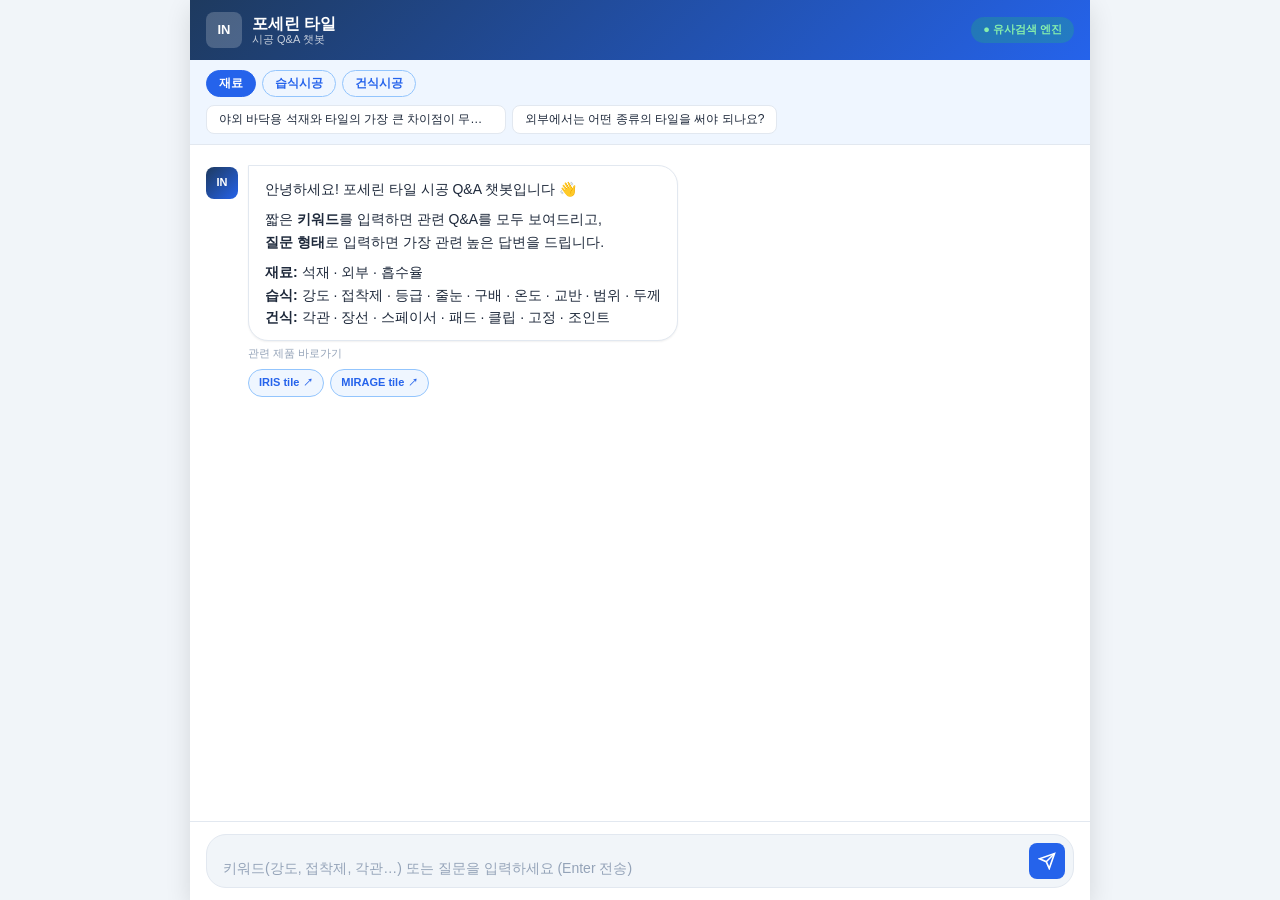
==== demo.html @ 4fe1134c "Init: 포세린 타일 Q&A 챗봇 (25개 FAQ, 유사검색 엔진)" ====
<!DOCTYPE html>
<html lang="ko">
<head>
<meta charset="UTF-8">
<meta name="viewport" content="width=device-width, initial-scale=1.0">
<title>포세린 타일 Q&A 챗봇</title>
<style>
:root {
  --primary: #2563eb; --primary-dark: #1d4ed8; --primary-light: #eff6ff;
  --primary-muted: #93c5fd; --bg: #f1f5f9; --bg-card: #fff;
  --border: #e2e8f0; --text: #1e293b; --text-muted: #94a3b8;
  --shadow-sm: 0 1px 2px rgba(0,0,0,.06); --shadow-lg: 0 8px 24px rgba(0,0,0,.12);
  --radius-sm: 8px; --radius-lg: 20px;
}
*, *::before, *::after { box-sizing: border-box; margin: 0; padding: 0; }
html, body { height: 100%; overflow: hidden; }
body { font-family: -apple-system, BlinkMacSystemFont, "Segoe UI", "Noto Sans KR", sans-serif; font-size: 14px; color: var(--text); background: var(--bg); line-height: 1.6; }
.app-wrapper { display: flex; flex-direction: column; height: 100vh; max-width: 900px; margin: 0 auto; background: var(--bg-card); box-shadow: var(--shadow-lg); }

/* Header */
.app-header { height: 60px; display: flex; align-items: center; justify-content: space-between; padding: 0 16px; background: linear-gradient(135deg, #1e3a5f 0%, #2563eb 100%); color: #fff; flex-shrink: 0; }
.header-brand { display: flex; align-items: center; gap: 10px; }
.brand-icon { width: 36px; height: 36px; border-radius: var(--radius-sm); background: rgba(255,255,255,.2); display: flex; align-items: center; justify-content: center; font-weight: 800; font-size: 13px; }
.brand-name { font-weight: 700; font-size: 16px; }
.brand-subtitle { font-size: 11px; opacity: .75; display: block; }
.mode-badge { padding: 4px 12px; border-radius: 99px; background: rgba(34,197,94,.25); color: #86efac; font-size: 11px; font-weight: 700; }

/* Quick Panel */
.quick-panel { background: var(--primary-light); border-bottom: 1px solid var(--border); padding: 10px 16px; flex-shrink: 0; }
.quick-categories { display: flex; gap: 6px; flex-wrap: wrap; margin-bottom: 8px; }
.category-btn { padding: 4px 12px; border-radius: 99px; border: 1px solid var(--primary-muted); background: transparent; color: var(--primary); font-size: 12px; font-weight: 600; cursor: pointer; transition: all .15s; }
.category-btn.active { background: var(--primary); border-color: var(--primary); color: #fff; }
.quick-questions { display: flex; gap: 6px; flex-wrap: wrap; }
.quick-q-btn { padding: 5px 12px; border-radius: var(--radius-sm); border: 1px solid var(--border); background: var(--bg-card); color: var(--text); font-size: 12px; cursor: pointer; transition: all .15s; white-space: nowrap; overflow: hidden; text-overflow: ellipsis; max-width: 300px; }
.quick-q-btn:hover { border-color: var(--primary); color: var(--primary); background: var(--primary-light); }

/* Chat */
.chat-area { flex: 1; overflow-y: auto; padding: 20px 16px; display: flex; flex-direction: column; gap: 16px; scroll-behavior: smooth; }
.chat-area::-webkit-scrollbar { width: 4px; }
.chat-area::-webkit-scrollbar-thumb { background: var(--border); border-radius: 2px; }
.message { display: flex; gap: 10px; animation: fadeIn .2s ease; }
@keyframes fadeIn { from { opacity:0; transform:translateY(8px); } to { opacity:1; transform:translateY(0); } }
.message.assistant { align-items: flex-start; }
.message.assistant .avatar { width: 32px; height: 32px; border-radius: var(--radius-sm); background: linear-gradient(135deg, #1e3a5f 0%, #2563eb 100%); color: #fff; display: flex; align-items: center; justify-content: center; font-size: 11px; font-weight: 800; flex-shrink: 0; margin-top: 2px; }
.message.assistant .bubble { background: var(--bg-card); border: 1px solid var(--border); border-radius: 0 var(--radius-lg) var(--radius-lg) var(--radius-lg); padding: 12px 16px; box-shadow: var(--shadow-sm); max-width: calc(100% - 42px); }
.message.user { flex-direction: row-reverse; align-items: flex-end; }
.message.user .bubble { background: linear-gradient(135deg, #2563eb 0%, #1d4ed8 100%); border-radius: var(--radius-lg) var(--radius-lg) 0 var(--radius-lg); padding: 12px 16px; color: #fff; max-width: 75%; word-break: break-word; }
.bubble p { margin: 0 0 8px; }
.bubble p:last-child { margin-bottom: 0; }
.bubble strong { font-weight: 600; }
.bubble ul, .bubble ol { padding-left: 20px; margin: 6px 0; }
.bubble li { margin: 3px 0; }
.bubble table { width: 100%; border-collapse: collapse; font-size: 12px; margin: 8px 0; }
.bubble th { background: var(--primary-light); color: var(--primary); padding: 5px 8px; text-align: left; border: 1px solid var(--border); font-weight: 600; }
.bubble td { padding: 5px 8px; border: 1px solid var(--border); }
.bubble tr:nth-child(even) td { background: #f8fafc; }

/* 명확화 선택 버튼 */
.clarify-intro { font-size: 13px; margin-bottom: 10px; line-height: 1.6; }
.clarify-intro strong { color: var(--primary); }
.clarify-options { display: flex; flex-direction: column; gap: 6px; }
.clarify-btn {
  text-align: left; padding: 9px 14px;
  border-radius: var(--radius-sm); border: 1px solid var(--primary-muted);
  background: var(--primary-light); color: var(--primary);
  font-size: 13px; font-family: inherit; line-height: 1.4;
  cursor: pointer; transition: all .15s; display: flex; align-items: flex-start; gap: 8px;
}
.clarify-btn::before {
  content: "›"; font-size: 16px; font-weight: 700; flex-shrink: 0;
  line-height: 1.3; color: var(--primary-muted);
}
.clarify-btn:hover { background: var(--primary); color: #fff; border-color: var(--primary); }
.clarify-btn:hover::before { color: rgba(255,255,255,.7); }
.clarify-btn:disabled { opacity: .45; cursor: not-allowed; pointer-events: none; }
.clarify-cat-header {
  font-size: 11px; font-weight: 700; color: var(--text-muted); letter-spacing: .4px;
  margin: 10px 0 4px; padding: 4px 0; border-bottom: 1px solid var(--border);
  display: flex; align-items: center; gap: 6px;
}
.clarify-cat-header::before {
  content: ""; width: 3px; height: 12px;
  border-radius: 2px; background: var(--primary-muted); flex-shrink: 0;
}
.clarify-cat-header:first-child { margin-top: 4px; }

/* Product links */
.message-footer { display: flex; flex-direction: column; gap: 6px; margin-top: 4px; margin-left: 42px; }
.product-links-label { font-size: 11px; color: var(--text-muted); font-weight: 500; }
.product-links { display: flex; gap: 6px; flex-wrap: wrap; }
.product-link { display: inline-flex; align-items: center; gap: 4px; padding: 4px 10px; border-radius: 99px; background: var(--primary-light); border: 1px solid var(--primary-muted); color: var(--primary); font-size: 11px; font-weight: 600; text-decoration: none; transition: all .15s; }
.product-link:hover { background: var(--primary); color: #fff; }
.product-link::after { content: "↗"; font-size: 10px; }

/* Typing */
.typing-indicator { display: flex; align-items: center; gap: 10px; }
.typing-indicator .avatar { width: 32px; height: 32px; border-radius: var(--radius-sm); background: linear-gradient(135deg, #1e3a5f 0%, #2563eb 100%); color: #fff; display: flex; align-items: center; justify-content: center; font-size: 11px; font-weight: 800; flex-shrink: 0; }
.typing-dots { background: var(--bg-card); border: 1px solid var(--border); border-radius: 0 var(--radius-lg) var(--radius-lg) var(--radius-lg); padding: 12px 16px; display: flex; gap: 5px; align-items: center; }
.typing-dots span { width: 7px; height: 7px; border-radius: 50%; background: var(--primary-muted); display: inline-block; animation: bounce 1.2s infinite; }
.typing-dots span:nth-child(2) { animation-delay: .2s; }
.typing-dots span:nth-child(3) { animation-delay: .4s; }
@keyframes bounce { 0%,60%,100% { transform:translateY(0); opacity:.4; } 30% { transform:translateY(-6px); opacity:1; } }

/* Input */
.input-area { padding: 12px 16px; background: var(--bg-card); border-top: 1px solid var(--border); flex-shrink: 0; }
.input-wrap { display: flex; align-items: flex-end; gap: 8px; background: var(--bg); border: 1.5px solid var(--border); border-radius: var(--radius-lg); padding: 8px 8px 8px 16px; transition: border-color .15s, box-shadow .15s; }
.input-wrap:focus-within { border-color: var(--primary); box-shadow: 0 0 0 3px rgba(37,99,235,.1); }
#user-input { flex: 1; border: none; background: transparent; resize: none; font-size: 14px; font-family: inherit; color: var(--text); line-height: 1.5; max-height: 120px; outline: none; }
#user-input::placeholder { color: var(--text-muted); }
.send-btn { width: 36px; height: 36px; border-radius: var(--radius-sm); border: none; background: var(--primary); color: #fff; display: flex; align-items: center; justify-content: center; cursor: pointer; transition: background .15s, transform .1s; flex-shrink: 0; }
.send-btn:hover { background: var(--primary-dark); }
.send-btn:active { transform: scale(.95); }
.send-btn:disabled { background: var(--text-muted); cursor: not-allowed; }
@media (max-width: 600px) { .quick-q-btn { max-width: 220px; } .message-footer { margin-left: 0; } }
</style>
</head>
<body>
<div class="app-wrapper">
  <header class="app-header">
    <div class="header-brand">
      <div class="brand-icon">IN</div>
      <div style="display:flex;flex-direction:column;line-height:1.2;">
        <span class="brand-name">포세린 타일</span>
        <span class="brand-subtitle">시공 Q&A 챗봇</span>
      </div>
    </div>
    <span class="mode-badge">● 유사검색 엔진</span>
  </header>

  <div class="quick-panel">
    <div class="quick-categories" id="quick-categories"></div>
    <div class="quick-questions"  id="quick-questions"></div>
  </div>

  <main class="chat-area" id="chat-area">
    <div id="chat-messages">
      <div class="typing-indicator" id="typing-indicator" style="display:none">
        <div class="avatar">IN</div>
        <div class="typing-dots"><span></span><span></span><span></span></div>
      </div>
    </div>
  </main>

  <footer class="input-area">
    <div class="input-wrap">
      <textarea id="user-input" rows="1"
        placeholder="키워드(강도, 접착제, 각관…) 또는 질문을 입력하세요 (Enter 전송)"></textarea>
      <button class="send-btn" id="send-btn">
        <svg viewBox="0 0 24 24" fill="none" stroke="currentColor" stroke-width="2.2" width="18" height="18">
          <line x1="22" y1="2" x2="11" y2="13"/><polygon points="22 2 15 22 11 13 2 9 22 2"/>
        </svg>
      </button>
    </div>
  </footer>
</div>

<script>
/* =====================================================
   포세린 타일 Q&A 챗봇 — 25개 항목 전체
   키워드 입력: 관련 Q&A 다건 카드
   질문 입력:   최적 단일 답변
   ===================================================== */

const PRODUCT_LINKS = {
  "IRIS tile":   "https://inoblock.com/iris-tile",
  "MIRAGE tile": "https://inoblock.com/mirage-tile"
};

/* ── FAQ 전체 데이터 (25개) ──────────────────────────── */
const FAQ = [

  /* ═══ 재료 ═══ */
  {
    no:1, category:"재료",
    question:"야외 바닥용 석재와 타일의 가장 큰 차이점이 무엇인가요?",
    answer:"석재에 비해 타일은 두께가 얇아 경량구조가 가능하며, 흡수율이 1% 이하로 장기 내구성능이 탁월합니다.\n석재에 비해 휨강도 성능이 뛰어나 두께를 20mm로 경량화할 수 있습니다.",
    tags:["석재","타일","비교","차이","경량","흡수율","장점","포세린","휨강도","재료"],
    aliases:["석재랑 타일 차이","타일이 석재보다 나은 이유","포세린 타일 특징","타일 장점","타일 흡수율","경량구조 차이"]
  },
  {
    no:11, category:"재료",
    question:"외부에서는 어떤 종류의 타일을 써야 되나요?",
    answer:"외부 사용 시 필요한 타일 조건:\n- 흡수율 1% 이하 (동해 방지, 내구성 확보)\n- 높은 휨강도 및 내충격성\n- 낮은 열팽창계수 (온도 변화에 강함)\n- 미끄럼 방지 성능 (R값 기준 충족)\n포세린 타일은 이러한 외부 환경 조건을 충족하는 최적의 선택입니다.",
    tags:["외부","종류","선택","흡수율","내구성","온도","충격","미끄럼","재료","포세린","조건","열팽창","논슬립","동결융해"],
    aliases:["외부용 타일","야외 타일 종류","외부 사용 타일","어떤 타일 써야","외부 타일 조건","야외용 타일"]
  },

  /* ═══ 습식시공 ═══ */
  {
    no:2, category:"습식시공",
    question:"습식으로 바닥 설치할때 보호모르타르(누름콘크리트·보호스크리드) 층의 두께는 어느정도가 적당한가요?",
    answer:"접착 모르타르: 25~40mm\n비접착 모르타르: 50mm 이상",
    tags:["두께","모르타르","누름콘크리트","스크리드","하지","설치","바닥","습식"],
    aliases:["모르타르 두께","누름콘크리트 두께","하지 두께","바닥 두께","스크리드 두께","얼마나 두껍게","몇 mm 모르타르"]
  },
  {
    no:3, category:"습식시공",
    question:"습식으로 바닥 공사할때 타일의 줄눈 간격 기준을 알려줘.",
    answer:"일반적인 외장 타일의 줄눈 간격은 1.5~3mm 사이입니다.\n심미적으로는 2mm 줄눈을 선호합니다.",
    tags:["줄눈","간격","폭","너비","외장","틈새","습식"],
    aliases:["줄눈 간격","줄눈 크기","타일 사이 간격","줄눈 기준","몇 mm 줄눈","줄눈 폭","줄눈 너비"]
  },
  {
    no:4, category:"습식시공",
    question:"습식 보호모르타르의 압축강도는 어느정도가 적정한가요?",
    answer:"20~25MPa\n바탕고름용 레미탈 또는 무수축 그라우트를 추천합니다.",
    tags:["압축강도","강도","MPa","레미탈","그라우트","무수축","모르타르","습식"],
    aliases:["모르타르 강도","압축강도 기준","바탕 강도","레미탈 추천","무수축 그라우트","MPa 기준","얼마나 단단한 모르타르"]
  },
  {
    no:5, category:"습식시공",
    question:"배수구로의 구배는 어떻게 구성해야 하나요?",
    answer:"1미터에 10mm의 구배로 진행합니다. (기울기 1%)",
    tags:["구배","배수","경사","기울기","물빠짐","습식"],
    aliases:["배수 구배","물빠짐 경사","구배 기준","기울기 기준","배수로 설계","경사 기준","1% 구배","배수 경사"]
  },
  {
    no:6, category:"습식시공",
    question:"타일과 모르타르면을 습식으로 부착할때 사용하는 접착제는 어떤 것인가요?",
    answer:"모르타르 위에 타일 직접 부착은 절대 불가합니다. (흡수율이 낮아 부착력이 매우 떨어짐)\n전용 접착제를 사용해야 하며, 제품 등급 기준 C2TES1 이상을 권장합니다.",
    tags:["접착제","C2TES1","등급","강도","부착력","전용","종류","선택","주의","습식"],
    aliases:["어떤 접착제","접착제 종류","접착제 선택","접착제 추천","C2TES1","접착제 등급","전용 접착제","모르타르에 직접 붙이면"]
  },
  {
    no:7, category:"습식시공",
    question:"접착제 부착 순서에 대해 알려줘요.",
    answer:"1. 모르타르 상부의 적정한 수분을 도포한 후 프라이머 도포\n2. 프라이머 도포 후 건조된 후 접착제 도포\n3. 접착제 도포 후 타일 부착",
    tags:["순서","시공","프라이머","접착제","부착","방법","단계","설치","습식"],
    aliases:["타일 시공 순서","타일 붙이는 방법","시공 방법","설치 순서","부착 순서","어떻게 붙이나","프라이머 언제","타일 작업 순서"]
  },
  {
    no:8, category:"습식시공",
    question:"접착제 교반, 믹싱에 대해 설명해줘요.",
    answer:"물 배합 비율: 중량 대비 약 20~30% 범위로 산정\n부피비 기준: 분말과 물을 3:1~4:1(분말:물)로 배합\n외기온도에 따라 물 배합량을 기준 내에서 조정하여 반죽 질기를 맞춥니다.\n1차 반죽 후 5분 정도 대기(화학반응 활성화)한 뒤 2차 교반을 진행합니다.",
    tags:["교반","믹싱","반죽","배합","비율","혼합","분말","물","습식"],
    aliases:["접착제 섞는 방법","물 얼마나","배합 비율","반죽 방법","교반 방법","어떻게 섞어","물 비율","1차 반죽","2차 교반"]
  },
  {
    no:9, category:"습식시공",
    question:"작업 가능한 외기온도는 어떻게 되나요?",
    answer:"영상 5도 이하: 작업 불가\n영상 35도 이상: 현장 여건 확인 후 작업",
    tags:["온도","기온","날씨","겨울","여름","작업불가","영상","습식"],
    aliases:["몇 도에서 작업","온도 제한","날씨 조건","겨울 작업","여름 시공","기온 기준","작업 온도","영하에서 작업"]
  },
  {
    no:10, category:"습식시공",
    question:"접착제 확인 사항(오픈타임·조정시간·그라우팅·포트라이프)을 설명해줘요.",
    answer:"오픈타임: 도포 후 타일이 접착력을 유지하는 시간\n조정시간: 타일 부착 후 약간의 움직임이 가능한 시간\n그라우팅: 줄눈 작업 전에 대기하여야 하는 시간\n포트라이프: 믹싱버킷에 담긴 접착제의 최대 작업 시간",
    tags:["오픈타임","조정시간","포트라이프","그라우팅","주의","용어","시간","접착제","습식"],
    aliases:["접착제 주의사항","접착제 사용 주의","오픈타임","조정시간","포트라이프","접착제 용어","얼마나 기다려야","언제 줄눈 작업","접착제 확인"]
  },
  {
    no:12, category:"습식시공",
    question:"접착제의 등급 사항에 대해 알려줘요.",
    answer:"C2: 고성능 시멘트계 접착제 (일반 C1보다 높은 접착 성능)\nT: 미끄럼 저항성 — 수직면·경사면 타일 시공에 적합, 처짐 방지\nE: 연장된 오픈타임 — 여름철 외부 시공 등 시간이 더 필요한 경우 사용\nS1: 변형성 2~5mm — 외부 공간의 구조적 변화에 대응 가능\nS2: 고변형성 5mm 이상 — 고하중, 진동, 대형 프로젝트 조건에 사용 검토",
    tags:["등급","C2","T등급","S1","S2","E등급","성능","접착제","습식","고성능"],
    aliases:["접착제 등급","등급 기준","C2 접착제","S1 S2 차이","접착제 분류","어떤 등급","등급 설명","접착제 종류 등급"]
  },
  {
    no:13, category:"습식시공",
    question:"타일을 부착할때 방식은 어떻게 하나요?",
    answer:"1단계: 접착제를 바르기 전 스킨코트(얇게 펴 바름)로 모르타르면 처리\n2단계: 빗형 트로웰로 접착제를 빗방향으로 도포 (톱니형으로 긁어 바름)\n3단계: 타일 배면에 백버터링(타일 뒷면에 접착제 얇게 펴 바름) 후 비빔 압착\n4단계: 타일을 상하로 비비면서 조금씩 눌러 부착·압착하여 완전 접착",
    tags:["방식","부착방식","스킨코트","백버터링","트로웰","압착","비빔","습식","단계"],
    aliases:["타일 부착 방법","어떻게 붙여","백버터링","스킨코트","접착 방식","부착 방식","타일 붙이는 방식","압착 방법"]
  },
  {
    no:14, category:"습식시공",
    question:"타일 접착제(본드)의 접착 두께는 어떻게 되나요?",
    answer:"타일 규격 100~300mm: 빗 바름 6~8mm → 압착 후 두께 약 3mm\n타일 규격 400~600mm: 빗 바름 10~12mm → 압착 후 두께 약 5~6mm\n일반적으로 타일 접착면 도포 두께는 3~6mm를 유지합니다.",
    tags:["접착두께","두께","도포두께","본드두께","바름두께","압착두께","접착제","습식","mm"],
    aliases:["접착제 두께","본드 두께","도포 두께","얼마나 두껍게 바름","접착 두께 기준","몇 mm 바르나","접착제 도포 두께"]
  },
  {
    no:15, category:"습식시공",
    question:"접착제의 접착 범위는 어떻게 하나요?",
    answer:"실내 및 건조한 공간: 최소 80% 이상 접착\n외부 및 습한 공간: 최소 95% 이상 접착",
    tags:["접착범위","범위","커버리지","80%","95%","접착제","실내","외부","습식"],
    aliases:["접착 범위","접착 면적","몇 % 접착","커버리지 기준","접착면 비율","얼마나 붙여야","접착 커버리지"]
  },

  /* ═══ 건식시공 ═══ */
  {
    no:16, category:"건식시공",
    question:"일반적인 아연 각관 규격은 어떻게 하나요?",
    answer:"추천 아연 각관 규격:\n- 주거용 테라스/보행/낮은 데크: 50×50×2.3T 이상\n- 이노 아연 각관 표준 권장: 50×50×3.2T\n- 상업공간/관리/사람 통행 일반: 50×50×3.5T 또는 75×45×3.2T\n- 장스팬/높은 데크/들뜸 우려: 75×75×3.5T 이상 검토\n※ 저관리 환경의 일반 각관 사용 금지 — 구조검토 필요",
    tags:["각관","아연","규격","건식","데크","장선","50x50","75x75","두께","건식시공"],
    aliases:["아연 각관 규격","각관 사이즈","각관 크기","각관 두께","아연각관","각관 규격 기준","어떤 각관","각관 선택"]
  },
  {
    no:17, category:"건식시공",
    question:"장선 간격은 어떻게 하나요?",
    answer:"대형·장방형 타일일수록 장선 간격을 좁게 설치해야 합니다.\n간격이 넓으면 타일 모서리에 응력이 집중되어 파손 위험이 있습니다.\n줄눈 위치와 장선 간격을 맞추어 타일 모서리가 장선 위에 위치하도록 배치하는 것이 이상적입니다.",
    tags:["장선","간격","장선간격","건식","각관","응력","파손","배치","건식시공"],
    aliases:["장선 간격","장선 거리","장선 설치","간격 기준","장선 배치","장선 얼마나","장선 간격 기준","장선 폭"]
  },
  {
    no:18, category:"건식시공",
    question:"아연 각관의 고정 방식은 어떻게 하나요?",
    answer:"일반적으로 용접 방식이 기본이며, 환경에 따라 앙카, 브라켓, 볼트 등 다양한 방식을 적용합니다.\n중첩되는 이음부(겹침 이음)의 방향에 주의하여 고정해야 합니다.",
    tags:["고정","방식","용접","앙카","브라켓","볼트","건식","각관","이음","건식시공"],
    aliases:["각관 고정","고정 방식","용접 고정","앙카 고정","브라켓 고정","어떻게 고정","고정 방법","각관 설치 방법"]
  },
  {
    no:19, category:"건식시공",
    question:"아연 각관 시공에서 스페이서의 기준은 어떻게 되나요?",
    answer:"심 스페이서: 줄눈 폭 유지 및 타일 위치 기준 형성 (3~5mm 계획 줄눈 폭 내에서 타일 위치 조정 허용)\n코너 스페이서: 타일 귀퉁이의 높이와 간격 유지, 코너 지지점을 정확히 형성하여 흔들림 방지",
    tags:["스페이서","줄눈","심스페이서","코너스페이서","건식","각관","위치","간격","건식시공"],
    aliases:["스페이서 기준","스페이서 종류","스페이서 사용","줄눈 스페이서","코너 스페이서","스페이서 역할","스페이서 설치"]
  },
  {
    no:20, category:"건식시공",
    question:"아연 각관 시공에서 패드의 기준은 어떻게 되나요?",
    answer:"EPDM 고무패드: 타일과 금속 프레임 사이에 설치하는 완충재입니다.\n- 충격 흡수 및 완충\n- 미끄럼 방지\n- 소음 저감\n- 누수 방지 및 이탈 방지",
    tags:["패드","EPDM","고무패드","완충","소음","누수","건식","각관","이탈방지","건식시공"],
    aliases:["EPDM 패드","고무패드 기준","패드 역할","패드 기준","패드 설치","완충 패드","패드 사용","패드 종류"]
  },
  {
    no:21, category:"건식시공",
    question:"아연 각관 시공에서 단부 클립의 기준은 어떻게 되나요?",
    answer:"외곽 타일의 이탈·들뜸을 방지하는 고정 클립입니다.\n사용 위치: 외곽부, 끝단 타일, 계단식 단자부에 필수 적용",
    tags:["클립","단부클립","이탈방지","들뜸","외곽","끝단","계단","건식","각관","건식시공"],
    aliases:["단부 클립","클립 기준","이탈 방지 클립","들뜸 방지","외곽 클립","끝단 클립","클립 사용","클립 설치"]
  },
  {
    no:22, category:"건식시공",
    question:"아연 각관 시공에서 접착제의 기준은 어떻게 되나요?",
    answer:"MS폴리머 계열 접착제를 사용합니다.\n- 진동 흡수, 미세 움직임에 의한 소음 저감\n- 외부·금속·세라믹 면에 모두 적용 가능\n- 보조 고정 역할 (구조 지지용으로는 사용 불가)\n구조 접착제로는 사용하지 않으며, 클립·볼트와 병행 사용합니다.",
    tags:["MS폴리머","접착제","건식","각관","보조고정","진동","소음","세라믹","건식시공"],
    aliases:["건식 접착제","MS폴리머 접착제","각관 접착제","건식 시공 접착제","보조 접착제","접착제 기준 건식"]
  },
  {
    no:23, category:"건식시공",
    question:"아연 각관 시공에서 접착제의 적용 기준은 어떻게 되나요?",
    answer:"MS폴리머 본드 적용 기준:\n<table><tr><th>항목</th><th>적용 여부</th></tr><tr><td>단면(타일 뒷면)</td><td>기본 적용</td></tr><tr><td>다면(복수 접합부)</td><td>중요 — 양면 도포</td></tr><tr><td>줄눈 충전 이용</td><td>검토 적용</td></tr><tr><td>완충 처리</td><td>중요</td></tr><tr><td>배수 방향</td><td>검토 필요</td></tr><tr><td>이음·결합부</td><td>필수 적용</td></tr><tr><td>유리·투명부</td><td>소포 처리 후 적용</td></tr></table>",
    tags:["MS폴리머","접착제","적용기준","건식","각관","접착제기준","단면","다면","이음","건식시공"],
    aliases:["접착제 적용 기준","MS 본드 기준","언제 접착제","접착제 어디에","건식 접착 기준","적용 기준 건식"]
  },
  {
    no:24, category:"건식시공",
    question:"아연 각관 시공에서 고정 방식 선택 기준은 어떻게 되나요?",
    answer:"고정 방식 선택 기준:\n<table><tr><th>조건</th><th>고정 방법</th><th>관련 소견</th></tr><tr><td>평탄 면적</td><td>클립 고정 기본</td><td>균등 배치 중요</td></tr><tr><td>외부 노출</td><td>볼트/앙카 강화</td><td>부식 방지 재질 선택</td></tr><tr><td>경사 설치</td><td>브라켓 추가</td><td>슬라이딩 방지</td></tr><tr><td>일반 타일</td><td>클립 + 본드 병용</td><td>보조 고정 확보</td></tr><tr><td>코너·끝단</td><td>단부클립 필수</td><td>이탈 방지</td></tr></table>",
    tags:["고정방식선택","선택기준","클립","볼트","앙카","브라켓","고정","방식","건식","각관","건식시공"],
    aliases:["고정 방식 기준","어떤 고정","고정 선택","클립 언제","볼트 언제","브라켓 언제","고정 방식 선택 기준"]
  },
  {
    no:25, category:"건식시공",
    question:"아연 각관 시공에서 배수 및 신축 조인트 기준은 어떻게 되나요?",
    answer:"배수 및 신축 조인트 기준:\n<table><tr><th>위치</th><th>최소 기준</th><th>적합 소재</th></tr><tr><td>실내 평면부</td><td>줄눈재 기준</td><td>줄눈재 또는 실리콘</td></tr><tr><td>외부 평면부</td><td>3~5mm 줄눈</td><td>외부용 실리콘 권장</td></tr><tr><td>코너부</td><td>5mm 이상</td><td>외부용 실리콘 필수</td></tr><tr><td>구조 연결부</td><td>변형 흡수 처리</td><td>변형 흡수 실리콘</td></tr><tr><td>배수구 주변</td><td>방수 처리 우선</td><td>방수재 후 실리콘</td></tr></table>",
    tags:["조인트","배수","신축","실리콘","건식","각관","코너","배수조인트","신축줄눈","방수","줄눈재","이음","건식시공"],
    aliases:["배수 조인트","신축 조인트","조인트 기준","실리콘 기준","배수 처리","신축줄눈","조인트 소재","줄눈 조인트"]
  }
];

/* ── 키워드 → 태그 확장 맵 ─────────────────────────── */
const KEYWORD_MAP = {
  /* 강도 계열 */
  "강도":      ["강도","압축강도","MPa","부착력","등급","C2"],
  "압축강도":  ["압축강도","강도","MPa"],
  "MPa":       ["MPa","압축강도"],
  "부착력":    ["부착력","강도","접착제"],
  "성능":      ["강도","등급","C2","부착력"],

  /* 접착제 계열 */
  "접착제":    ["접착제"],
  "접착":      ["접착제","부착"],
  "부착":      ["부착","접착제","순서"],
  "C2":        ["C2","등급","C2TES1"],
  "C2TES1":   ["C2TES1","등급"],
  "등급":      ["등급","C2","강도","S1","S2"],
  "S1":        ["S1","S2","등급"],
  "S2":        ["S2","S1","등급"],
  "전용":      ["전용","접착제"],
  "프라이머":  ["프라이머","순서"],
  "MS폴리머":  ["MS폴리머","접착제","건식"],
  "MS":        ["MS폴리머","접착제","건식"],

  /* 도포/두께 계열 */
  "두께":      ["두께","모르타르","접착두께","바름두께"],
  "도포":      ["두께","접착두께","도포두께"],
  "바름":      ["두께","접착두께","도포두께"],
  "본드":      ["접착두께","접착제","MS폴리머"],

  /* 시공 방식 계열 */
  "시공":      ["시공"],
  "순서":      ["순서","시공","단계","방식"],
  "방법":      ["방법","순서","시공","부착방식"],
  "설치":      ["설치","두께","순서"],
  "단계":      ["단계","순서","방식"],
  "방식":      ["방식","부착방식","고정","스킨코트"],
  "스킨코트":  ["스킨코트","백버터링","방식"],
  "백버터링":  ["백버터링","스킨코트","방식"],
  "트로웰":    ["트로웰","백버터링","방식"],
  "압착":      ["압착","방식","두께"],
  "비빔":      ["비빔","압착","방식"],

  /* 모르타르 계열 */
  "모르타르":  ["모르타르","두께","강도","압축강도"],
  "스크리드":  ["스크리드","두께"],
  "누름콘크리트":["누름콘크리트","두께"],
  "레미탈":    ["레미탈","강도"],
  "그라우트":  ["그라우트","강도"],

  /* 줄눈 계열 */
  "줄눈":      ["줄눈","간격","폭","스페이서","그라우팅","조인트"],
  "간격":      ["간격","줄눈","장선간격"],
  "폭":        ["폭","줄눈","간격"],

  /* 구배/배수 계열 */
  "구배":      ["구배","배수"],
  "배수":      ["배수","구배","배수조인트"],
  "경사":      ["경사","구배"],
  "기울기":    ["기울기","구배","경사"],
  "물빠짐":    ["물빠짐","배수","구배"],

  /* 온도/날씨 계열 */
  "온도":      ["온도","기온"],
  "기온":      ["기온","온도"],
  "날씨":      ["날씨","온도"],
  "겨울":      ["겨울","온도"],
  "여름":      ["여름","온도"],

  /* 교반/믹싱 계열 */
  "교반":      ["교반","믹싱"],
  "믹싱":      ["믹싱","교반"],
  "반죽":      ["반죽","교반"],
  "배합":      ["배합","교반","비율"],
  "비율":      ["비율","배합"],
  "분말":      ["분말","배합"],

  /* 오픈타임/주의 계열 */
  "오픈타임":  ["오픈타임"],
  "조정시간":  ["조정시간"],
  "포트라이프":["포트라이프"],
  "그라우팅":  ["그라우팅","줄눈"],
  "주의":      ["주의","오픈타임","용어"],
  "확인":      ["주의","오픈타임","용어"],
  "용어":      ["용어","오픈타임"],

  /* 접착 범위 계열 */
  "범위":      ["범위","접착범위","커버리지"],
  "커버리지":  ["커버리지","접착범위"],
  "면적":      ["접착범위","커버리지"],

  /* 건식시공 계열 */
  "건식":      ["건식","각관","장선"],
  "각관":      ["각관","건식","규격","아연"],
  "아연":      ["아연","각관","건식"],
  "장선":      ["장선","간격","장선간격"],
  "스페이서":  ["스페이서","줄눈","코너스페이서"],
  "패드":      ["패드","EPDM"],
  "EPDM":      ["EPDM","패드"],
  "클립":      ["클립","단부클립","이탈방지"],
  "단부":      ["단부클립","클립"],
  "이탈":      ["이탈방지","클립","단부클립"],
  "들뜸":      ["이탈방지","클립","단부클립"],
  "고정":      ["고정","방식","용접","앙카","브라켓"],
  "용접":      ["용접","고정"],
  "앙카":      ["앙카","고정"],
  "브라켓":    ["브라켓","고정"],
  "볼트":      ["볼트","고정"],
  "조인트":    ["조인트","배수조인트","신축줄눈"],
  "신축":      ["신축줄눈","조인트"],
  "실리콘":    ["실리콘","조인트","배수조인트","방수"],
  "규격":      ["규격","각관","50x50","75x75"],
  "데크":      ["데크","각관","규격"],
  "소음":      ["소음","패드","EPDM","MS폴리머"],
  "완충":      ["완충","패드","EPDM"],

  /* 재료/외부 타일 계열 */
  "석재":      ["석재","비교","차이"],
  "외부":      ["외부","외부용","외장","논슬립","동결융해"],
  "외장":      ["외장","외부"],
  "흡수율":    ["흡수율","내구성","외부"],
  "경량":      ["경량"],
  "미끄럼":    ["미끄럼","외부","논슬립"],
  "충격":      ["충격","외부"],
  "비교":      ["비교","차이","석재"],
  "차이":      ["차이","비교","석재"],
  "포세린":    ["포세린","재료","외부","흡수율"],
  "타일":      ["재료","타일","외부"],
  "휨강도":    ["휨강도","강도","재료"],
  "내구성":    ["내구성","흡수율","외부","재료"],
  "논슬립":    ["논슬립","미끄럼","외부"],
  "동결융해":  ["동결융해","내구성","외부","온도"],
  "열팽창":    ["열팽창","온도","외부","내구성"],
  "무수축":    ["무수축","그라우트","강도"],

  /* 배수/방수/조인트 계열 (재료·건식 공통) */
  "방수":      ["방수","배수조인트","실리콘","외부","누수"],
  "이음":      ["이음","조인트","신축줄눈","배수조인트"],
  "줄눈재":    ["줄눈재","줄눈","조인트","실리콘"],
  "환기":      ["환기","배수","구배"],
};

/* ── 검색 엔진 ─────────────────────────────────────── */
function ngrams(text, n) {
  const s = text.replace(/\s+/g,"").toLowerCase();
  const g = [];
  for (let i = 0; i <= s.length - n; i++) g.push(s.slice(i, i+n));
  return g;
}
function jaccard(a, b) {
  const sa = new Set(a), sb = new Set(b);
  let inter = 0;
  sa.forEach(x => { if (sb.has(x)) inter++; });
  const u = sa.size + sb.size - inter;
  return u > 0 ? inter / u : 0;
}

function expandQuery(query) {
  const tokens = query.toLowerCase()
    .replace(/[?？.,!~]/g," ").split(/\s+/).filter(t => t.length >= 1);
  const expanded = new Set();
  tokens.forEach(tok => {
    expanded.add(tok);
    const mapped = KEYWORD_MAP[tok];
    if (mapped) mapped.forEach(t => expanded.add(t));
  });
  return { tokens, expanded };
}

function tagSearch(expanded) {
  return FAQ
    .map(item => ({ item, hits: item.tags.filter(t => expanded.has(t)).length }))
    .filter(s => s.hits > 0)
    .sort((a, b) => b.hits - a.hits);
}

function similaritySearch(query) {
  const q2 = ngrams(query, 2), q3 = ngrams(query, 3);
  let best = { score: 0, item: null };
  FAQ.forEach(item => {
    const kwHits = item.tags.filter(t => query.toLowerCase().includes(t)).length;
    let aliasScore = 0;
    item.aliases.forEach(alias => {
      const s = jaccard(q2, ngrams(alias, 2)) * 0.6 + jaccard(q3, ngrams(alias, 3)) * 0.4;
      if (s > aliasScore) aliasScore = s;
    });
    const origScore = jaccard(q2, ngrams(item.question, 2));
    const total = kwHits * 0.15 + aliasScore * 0.55 + origScore * 0.30;
    if (total > best.score) best = { score: total, item };
  });
  return best.score > 0.06 ? best.item : null;
}

function getResponse(query) {
  const { tokens, expanded } = expandQuery(query);
  const isKeyword = tokens.length <= 2;

  if (isKeyword && expanded.size > 0) {
    const results = tagSearch(expanded);
    if (results.length >= 2) {
      // 매칭된 모든 항목을 관련도 순으로 보여줘 사용자가 직접 선택
      return { mode:"multi", items: results.map(r => r.item), keyword: query.trim() };
    }
    if (results.length === 1) return { mode:"single", item: results[0].item };
  }
  const item = similaritySearch(query);
  if (item) return { mode:"single", item };
  return { mode:"none" };
}

/* ── 렌더링 ─────────────────────────────────────────── */
function escH(s){ return s.replace(/&/g,"&amp;").replace(/</g,"&lt;").replace(/>/g,"&gt;"); }

function formatAnswer(text) {
  // 테이블 HTML은 그대로 통과
  if (text.includes("<table>")) {
    let t = text.replace(/\*\*(.*?)\*\*/g,"<strong>$1</strong>");
    const parts = t.split(/(<table>[\s\S]*?<\/table>)/g);
    return parts.map(part => {
      if (part.startsWith("<table>")) return part;
      return formatPlain(part);
    }).join("");
  }
  return formatPlain(text);
}

function formatPlain(text) {
  let t = escH(text).replace(/\*\*(.*?)\*\*/g,"<strong>$1</strong>");
  return t.split(/\n\n+/).map(para => {
    const lines = para.split("\n");
    const isList = lines.some(l => /^[-•]\s|^\d+\.\s/.test(l));
    if (isList) {
      return "<ul>" + lines.filter(l=>l.trim())
        .map(l=>"<li>"+l.replace(/^[-•]\s|^\d+\.\s/,"")+"</li>").join("") + "</ul>";
    }
    return "<p>" + lines.join("<br>") + "</p>";
  }).join("");
}

const chatMessages    = document.getElementById("chat-messages");
const chatArea        = document.getElementById("chat-area");
const typingIndicator = document.getElementById("typing-indicator");
const userInput       = document.getElementById("user-input");
const sendBtn         = document.getElementById("send-btn");

function appendBotBubble(html, showLinks) {
  const wrap = document.createElement("div"); wrap.className = "message assistant";
  const av   = document.createElement("div"); av.className = "avatar"; av.textContent = "IN";
  const bub  = document.createElement("div"); bub.className = "bubble"; bub.innerHTML = html;
  wrap.appendChild(av); wrap.appendChild(bub);
  chatMessages.insertBefore(wrap, typingIndicator);

  if (showLinks) {
    const footer = document.createElement("div"); footer.className = "message-footer";
    const label  = document.createElement("span"); label.className = "product-links-label";
    label.textContent = "관련 제품 바로가기";
    const links  = document.createElement("div"); links.className = "product-links";
    Object.entries(PRODUCT_LINKS).forEach(([name, url]) => {
      const a = document.createElement("a");
      a.href=url; a.target="_blank"; a.rel="noopener noreferrer";
      a.className="product-link"; a.textContent=name;
      links.appendChild(a);
    });
    footer.appendChild(label); footer.appendChild(links);
    chatMessages.insertBefore(footer, typingIndicator);
  }
  scrollBottom();
  return bub; // 이벤트 바인딩용 반환
}

function renderSingle(item) {
  appendBotBubble(formatAnswer(item.answer), true);
}

/* 명확화 질문 — 여러 결과일 때 카테고리별 그룹 선택지 제시 */
function renderClarify(keyword, items) {
  const bub = appendBotBubble("", false);

  const intro = document.createElement("p");
  intro.className = "clarify-intro";
  intro.innerHTML = `<strong>'${escH(keyword)}'</strong> 관련 주제가 있어요.<br>어떤 내용이 궁금하신가요?`;
  bub.appendChild(intro);

  // 카테고리별 그룹핑 (등장 순서 유지)
  const groups = new Map();
  items.forEach(item => {
    if (!groups.has(item.category)) groups.set(item.category, []);
    groups.get(item.category).push(item);
  });

  const isMultiCat = groups.size > 1;

  function makeBtn(item) {
    const btn = document.createElement("button");
    btn.className = "clarify-btn";
    btn.textContent = item.question;
    btn.addEventListener("click", async () => {
      bub.querySelectorAll(".clarify-btn").forEach(b => b.disabled = true);
      btn.style.background = "var(--primary)";
      btn.style.color = "#fff";
      btn.style.borderColor = "var(--primary)";
      appendUser(item.question);
      isTyping = true; sendBtn.disabled = true;
      typingIndicator.style.display = "flex"; scrollBottom();
      await new Promise(r => setTimeout(r, 350 + Math.random() * 300));
      typingIndicator.style.display = "none";
      isTyping = false; sendBtn.disabled = false;
      renderSingle(item);
    });
    return btn;
  }

  groups.forEach((catItems, cat) => {
    // 카테고리가 2개 이상일 때만 헤더 표시
    if (isMultiCat) {
      const header = document.createElement("div");
      header.className = "clarify-cat-header";
      header.textContent = cat;
      bub.appendChild(header);
    }
    const opts = document.createElement("div");
    opts.className = "clarify-options";
    catItems.forEach(item => opts.appendChild(makeBtn(item)));
    bub.appendChild(opts);
  });

  scrollBottom();
}

function renderNone() {
  appendBotBubble(
    `<p>해당 내용은 FAQ에서 찾을 수 없었습니다.</p>` +
    `<p>다른 표현으로 질문하거나, 아래 키워드를 입력해 보세요.</p>` +
    `<p><strong>재료:</strong> 석재, 포세린, 흡수율, 외부, 논슬립, 동결융해, 내구성, 열팽창<br>` +
    `<strong>습식:</strong> 강도, 접착제, 등급, 줄눈, 구배, 온도, 교반, 범위, 두께, 방수<br>` +
    `<strong>건식:</strong> 각관, 장선, 스페이서, 패드, 클립, 고정, 조인트, 이음, 실리콘</p>`,
    false
  );
}

function appendUser(text) {
  const wrap = document.createElement("div"); wrap.className = "message user";
  const bub  = document.createElement("div"); bub.className = "bubble"; bub.textContent = text;
  wrap.appendChild(bub);
  chatMessages.insertBefore(wrap, typingIndicator);
  scrollBottom();
}

function scrollBottom() { requestAnimationFrame(() => { chatArea.scrollTop = chatArea.scrollHeight; }); }

/* ── 전송 ──────────────────────────────────────────── */
let isTyping = false;

async function handleSend() {
  const msg = userInput.value.trim();
  if (!msg || isTyping) return;
  userInput.value = ""; autoResize();
  appendUser(msg);

  isTyping = true; sendBtn.disabled = true;
  typingIndicator.style.display = "flex"; scrollBottom();
  await new Promise(r => setTimeout(r, 400 + Math.random() * 400));
  typingIndicator.style.display = "none";
  isTyping = false; sendBtn.disabled = false;

  const result = getResponse(msg);
  if      (result.mode === "multi")  renderClarify(result.keyword, result.items);
  else if (result.mode === "single") renderSingle(result.item);
  else                               renderNone();
}

function autoResize() {
  userInput.style.height = "auto";
  userInput.style.height = Math.min(userInput.scrollHeight, 120) + "px";
}

/* ── 빠른 질문 버튼 ─────────────────────────────────── */
function renderQuick() {
  const cats = [...new Set(FAQ.map(f => f.category))];
  const qc   = document.getElementById("quick-categories");
  const qq   = document.getElementById("quick-questions");
  qc.innerHTML = ""; qq.innerHTML = "";
  cats.forEach((cat, i) => {
    const btn = document.createElement("button");
    btn.className = "category-btn" + (i === 0 ? " active" : "");
    btn.textContent = cat;
    btn.addEventListener("click", () => {
      document.querySelectorAll(".category-btn").forEach(b => b.classList.remove("active"));
      btn.classList.add("active"); renderQBtns(cat);
    });
    qc.appendChild(btn);
  });
  renderQBtns(cats[0]);
}

function renderQBtns(cat) {
  const qq = document.getElementById("quick-questions");
  qq.innerHTML = "";
  FAQ.filter(f => f.category === cat).slice(0, 4).forEach(({ question }) => {
    const btn = document.createElement("button");
    btn.className = "quick-q-btn"; btn.textContent = question; btn.title = question;
    btn.addEventListener("click", () => { userInput.value = question; autoResize(); handleSend(); });
    qq.appendChild(btn);
  });
}

/* ── 이벤트 ─────────────────────────────────────────── */
sendBtn.addEventListener("click", handleSend);
userInput.addEventListener("keydown", e => { if (e.key==="Enter"&&!e.shiftKey) { e.preventDefault(); handleSend(); } });
userInput.addEventListener("input", autoResize);

/* ── 시작 ──────────────────────────────────────────── */
renderQuick();
appendBotBubble(
  `<p>안녕하세요! 포세린 타일 시공 Q&A 챗봇입니다 👋</p>` +
  `<p>짧은 <strong>키워드</strong>를 입력하면 관련 Q&A를 모두 보여드리고,<br>` +
  `<strong>질문 형태</strong>로 입력하면 가장 관련 높은 답변을 드립니다.</p>` +
  `<p><strong>재료:</strong> 석재 · 외부 · 흡수율<br>` +
  `<strong>습식:</strong> 강도 · 접착제 · 등급 · 줄눈 · 구배 · 온도 · 교반 · 범위 · 두께<br>` +
  `<strong>건식:</strong> 각관 · 장선 · 스페이서 · 패드 · 클립 · 고정 · 조인트</p>`,
  true
);
</script>
</body>
</html>
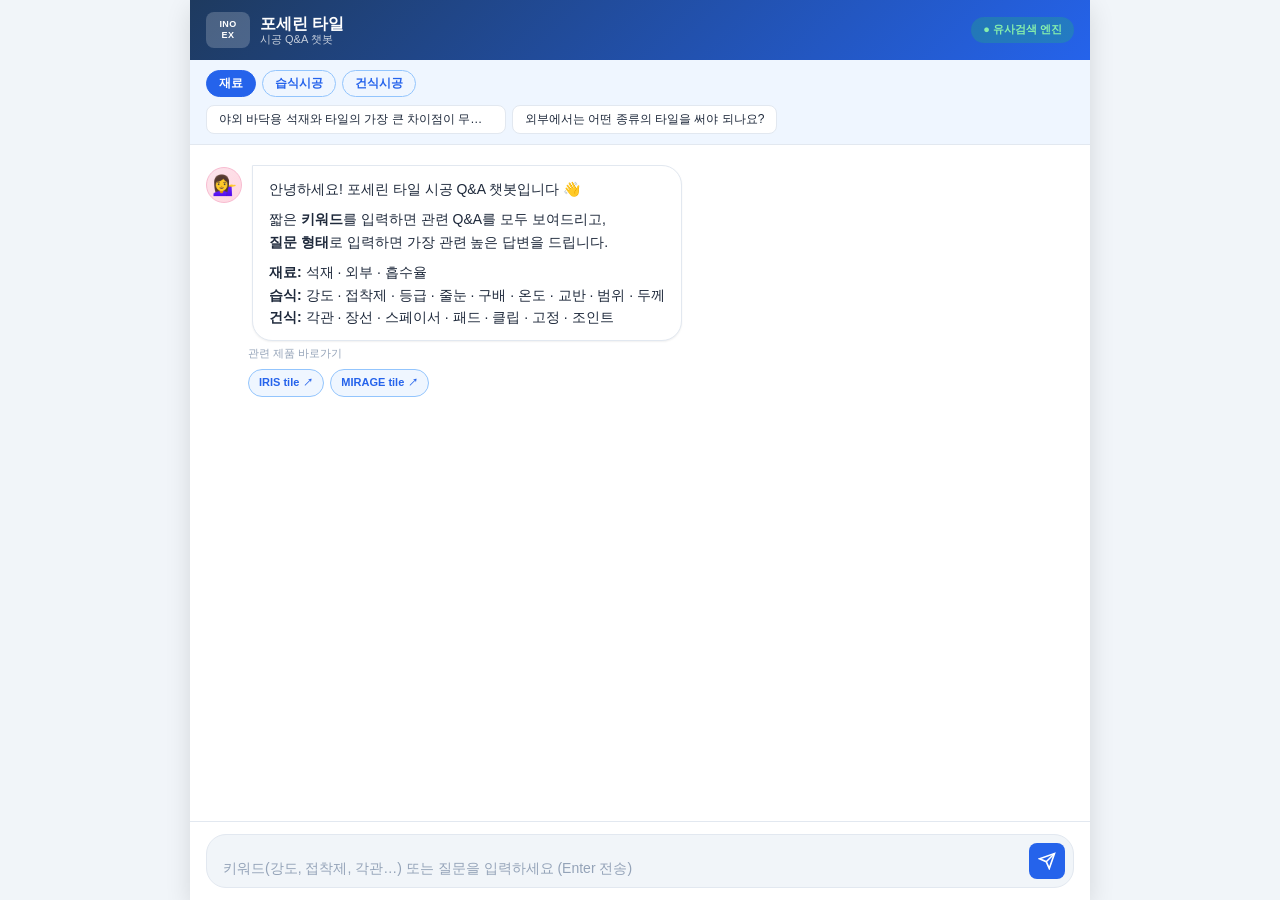
==== commit 158053d5: "Update: 아바타 이모지(💁‍♀️), 브랜드 아이콘 INO-EX 변경" ====
--- a/demo.html
+++ b/demo.html
@@ -20,7 +20,7 @@
 /* Header */
 .app-header { height: 60px; display: flex; align-items: center; justify-content: space-between; padding: 0 16px; background: linear-gradient(135deg, #1e3a5f 0%, #2563eb 100%); color: #fff; flex-shrink: 0; }
 .header-brand { display: flex; align-items: center; gap: 10px; }
-.brand-icon { width: 36px; height: 36px; border-radius: var(--radius-sm); background: rgba(255,255,255,.2); display: flex; align-items: center; justify-content: center; font-weight: 800; font-size: 13px; }
+.brand-icon { width: 44px; height: 36px; border-radius: var(--radius-sm); background: rgba(255,255,255,.2); display: flex; align-items: center; justify-content: center; font-weight: 800; font-size: 9px; letter-spacing: .4px; line-height: 1.25; text-align: center; }
 .brand-name { font-weight: 700; font-size: 16px; }
 .brand-subtitle { font-size: 11px; opacity: .75; display: block; }
 .mode-badge { padding: 4px 12px; border-radius: 99px; background: rgba(34,197,94,.25); color: #86efac; font-size: 11px; font-weight: 700; }
@@ -41,7 +41,7 @@
 .message { display: flex; gap: 10px; animation: fadeIn .2s ease; }
 @keyframes fadeIn { from { opacity:0; transform:translateY(8px); } to { opacity:1; transform:translateY(0); } }
 .message.assistant { align-items: flex-start; }
-.message.assistant .avatar { width: 32px; height: 32px; border-radius: var(--radius-sm); background: linear-gradient(135deg, #1e3a5f 0%, #2563eb 100%); color: #fff; display: flex; align-items: center; justify-content: center; font-size: 11px; font-weight: 800; flex-shrink: 0; margin-top: 2px; }
+.message.assistant .avatar { width: 36px; height: 36px; border-radius: 50%; background: linear-gradient(135deg, #fce4ec 0%, #ffd6e0 100%); border: 1.5px solid #f8bbd0; display: flex; align-items: center; justify-content: center; font-size: 20px; flex-shrink: 0; margin-top: 2px; line-height: 1; }
 .message.assistant .bubble { background: var(--bg-card); border: 1px solid var(--border); border-radius: 0 var(--radius-lg) var(--radius-lg) var(--radius-lg); padding: 12px 16px; box-shadow: var(--shadow-sm); max-width: calc(100% - 42px); }
 .message.user { flex-direction: row-reverse; align-items: flex-end; }
 .message.user .bubble { background: linear-gradient(135deg, #2563eb 0%, #1d4ed8 100%); border-radius: var(--radius-lg) var(--radius-lg) 0 var(--radius-lg); padding: 12px 16px; color: #fff; max-width: 75%; word-break: break-word; }
@@ -94,7 +94,7 @@
 
 /* Typing */
 .typing-indicator { display: flex; align-items: center; gap: 10px; }
-.typing-indicator .avatar { width: 32px; height: 32px; border-radius: var(--radius-sm); background: linear-gradient(135deg, #1e3a5f 0%, #2563eb 100%); color: #fff; display: flex; align-items: center; justify-content: center; font-size: 11px; font-weight: 800; flex-shrink: 0; }
+.typing-indicator .avatar { width: 36px; height: 36px; border-radius: 50%; background: linear-gradient(135deg, #fce4ec 0%, #ffd6e0 100%); border: 1.5px solid #f8bbd0; display: flex; align-items: center; justify-content: center; font-size: 20px; flex-shrink: 0; line-height: 1; }
 .typing-dots { background: var(--bg-card); border: 1px solid var(--border); border-radius: 0 var(--radius-lg) var(--radius-lg) var(--radius-lg); padding: 12px 16px; display: flex; gap: 5px; align-items: center; }
 .typing-dots span { width: 7px; height: 7px; border-radius: 50%; background: var(--primary-muted); display: inline-block; animation: bounce 1.2s infinite; }
 .typing-dots span:nth-child(2) { animation-delay: .2s; }
@@ -118,7 +118,7 @@
 <div class="app-wrapper">
   <header class="app-header">
     <div class="header-brand">
-      <div class="brand-icon">IN</div>
+      <div class="brand-icon">INO<br>EX</div>
       <div style="display:flex;flex-direction:column;line-height:1.2;">
         <span class="brand-name">포세린 타일</span>
         <span class="brand-subtitle">시공 Q&A 챗봇</span>
@@ -135,7 +135,7 @@
   <main class="chat-area" id="chat-area">
     <div id="chat-messages">
       <div class="typing-indicator" id="typing-indicator" style="display:none">
-        <div class="avatar">IN</div>
+        <div class="avatar">💁‍♀️</div>
         <div class="typing-dots"><span></span><span></span><span></span></div>
       </div>
     </div>
@@ -162,8 +162,8 @@
    ===================================================== */
 
 const PRODUCT_LINKS = {
-  "IRIS tile":   "https://inoblock.com/iris-tile",
-  "MIRAGE tile": "https://inoblock.com/mirage-tile"
+  "IRIS tile":   "https://www.ino-ex.com/PRODUCT",
+  "MIRAGE tile": "https://www.ino-ex.com/PRODUCT"
 };
 
 /* ── FAQ 전체 데이터 (25개) ──────────────────────────── */
@@ -597,7 +597,7 @@
 
 function appendBotBubble(html, showLinks) {
   const wrap = document.createElement("div"); wrap.className = "message assistant";
-  const av   = document.createElement("div"); av.className = "avatar"; av.textContent = "IN";
+  const av   = document.createElement("div"); av.className = "avatar"; av.textContent = "💁‍♀️";
   const bub  = document.createElement("div"); bub.className = "bubble"; bub.innerHTML = html;
   wrap.appendChild(av); wrap.appendChild(bub);
   chatMessages.insertBefore(wrap, typingIndicator);
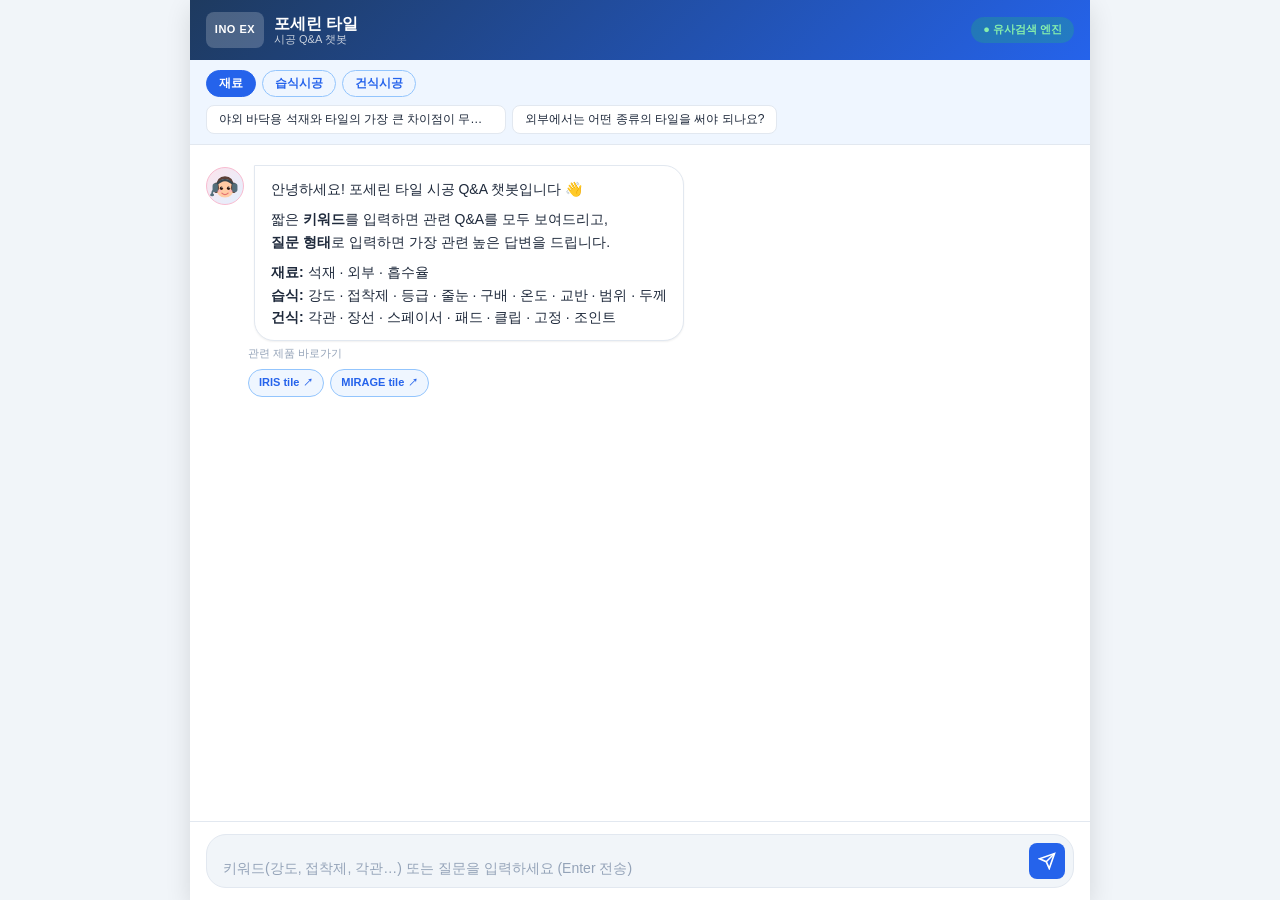
==== commit 70296078: "Update: 헤드셋 착용 여성 SVG 아바타, 브랜드 INO EX 한줄" ====
--- a/demo.html
+++ b/demo.html
@@ -20,7 +20,7 @@
 /* Header */
 .app-header { height: 60px; display: flex; align-items: center; justify-content: space-between; padding: 0 16px; background: linear-gradient(135deg, #1e3a5f 0%, #2563eb 100%); color: #fff; flex-shrink: 0; }
 .header-brand { display: flex; align-items: center; gap: 10px; }
-.brand-icon { width: 44px; height: 36px; border-radius: var(--radius-sm); background: rgba(255,255,255,.2); display: flex; align-items: center; justify-content: center; font-weight: 800; font-size: 9px; letter-spacing: .4px; line-height: 1.25; text-align: center; }
+.brand-icon { width: 58px; height: 36px; border-radius: var(--radius-sm); background: rgba(255,255,255,.2); display: flex; align-items: center; justify-content: center; font-weight: 800; font-size: 11px; letter-spacing: .5px; }
 .brand-name { font-weight: 700; font-size: 16px; }
 .brand-subtitle { font-size: 11px; opacity: .75; display: block; }
 .mode-badge { padding: 4px 12px; border-radius: 99px; background: rgba(34,197,94,.25); color: #86efac; font-size: 11px; font-weight: 700; }
@@ -41,7 +41,7 @@
 .message { display: flex; gap: 10px; animation: fadeIn .2s ease; }
 @keyframes fadeIn { from { opacity:0; transform:translateY(8px); } to { opacity:1; transform:translateY(0); } }
 .message.assistant { align-items: flex-start; }
-.message.assistant .avatar { width: 36px; height: 36px; border-radius: 50%; background: linear-gradient(135deg, #fce4ec 0%, #ffd6e0 100%); border: 1.5px solid #f8bbd0; display: flex; align-items: center; justify-content: center; font-size: 20px; flex-shrink: 0; margin-top: 2px; line-height: 1; }
+.message.assistant .avatar { width: 38px; height: 38px; border-radius: 50%; background: linear-gradient(135deg, #fce4ec 0%, #e3f0ff 100%); border: 1.5px solid #f8bbd0; display: flex; align-items: center; justify-content: center; flex-shrink: 0; margin-top: 2px; overflow: hidden; }
 .message.assistant .bubble { background: var(--bg-card); border: 1px solid var(--border); border-radius: 0 var(--radius-lg) var(--radius-lg) var(--radius-lg); padding: 12px 16px; box-shadow: var(--shadow-sm); max-width: calc(100% - 42px); }
 .message.user { flex-direction: row-reverse; align-items: flex-end; }
 .message.user .bubble { background: linear-gradient(135deg, #2563eb 0%, #1d4ed8 100%); border-radius: var(--radius-lg) var(--radius-lg) 0 var(--radius-lg); padding: 12px 16px; color: #fff; max-width: 75%; word-break: break-word; }
@@ -94,7 +94,7 @@
 
 /* Typing */
 .typing-indicator { display: flex; align-items: center; gap: 10px; }
-.typing-indicator .avatar { width: 36px; height: 36px; border-radius: 50%; background: linear-gradient(135deg, #fce4ec 0%, #ffd6e0 100%); border: 1.5px solid #f8bbd0; display: flex; align-items: center; justify-content: center; font-size: 20px; flex-shrink: 0; line-height: 1; }
+.typing-indicator .avatar { width: 38px; height: 38px; border-radius: 50%; background: linear-gradient(135deg, #fce4ec 0%, #e3f0ff 100%); border: 1.5px solid #f8bbd0; display: flex; align-items: center; justify-content: center; flex-shrink: 0; overflow: hidden; }
 .typing-dots { background: var(--bg-card); border: 1px solid var(--border); border-radius: 0 var(--radius-lg) var(--radius-lg) var(--radius-lg); padding: 12px 16px; display: flex; gap: 5px; align-items: center; }
 .typing-dots span { width: 7px; height: 7px; border-radius: 50%; background: var(--primary-muted); display: inline-block; animation: bounce 1.2s infinite; }
 .typing-dots span:nth-child(2) { animation-delay: .2s; }
@@ -118,7 +118,7 @@
 <div class="app-wrapper">
   <header class="app-header">
     <div class="header-brand">
-      <div class="brand-icon">INO<br>EX</div>
+      <div class="brand-icon">INO EX</div>
       <div style="display:flex;flex-direction:column;line-height:1.2;">
         <span class="brand-name">포세린 타일</span>
         <span class="brand-subtitle">시공 Q&A 챗봇</span>
@@ -135,7 +135,7 @@
   <main class="chat-area" id="chat-area">
     <div id="chat-messages">
       <div class="typing-indicator" id="typing-indicator" style="display:none">
-        <div class="avatar">💁‍♀️</div>
+        <div class="avatar" id="typing-avatar"></div>
         <div class="typing-dots"><span></span><span></span><span></span></div>
       </div>
     </div>
@@ -160,6 +160,37 @@
    키워드 입력: 관련 Q&A 다건 카드
    질문 입력:   최적 단일 답변
    ===================================================== */
+
+/* ── 헤드셋 착용 여성 아바타 SVG ─────────────────────── */
+const AVATAR_SVG = `<svg viewBox="0 0 36 36" xmlns="http://www.w3.org/2000/svg" width="32" height="32">
+  <!-- 얼굴 -->
+  <circle cx="18" cy="21" r="10" fill="#FFCBA4"/>
+  <!-- 머리카락 상단 -->
+  <path d="M8 19 Q8.5 7 18 7 Q27.5 7 28 19 Q25 10 18 10 Q11 10 8 19Z" fill="#5D4037"/>
+  <!-- 머리카락 옆 -->
+  <ellipse cx="8" cy="20" rx="3.2" ry="6" fill="#5D4037"/>
+  <ellipse cx="28" cy="20" rx="3.2" ry="6" fill="#5D4037"/>
+  <!-- 눈 -->
+  <ellipse cx="14" cy="20.5" rx="1.8" ry="1.9" fill="#2C1810"/>
+  <ellipse cx="22" cy="20.5" rx="1.8" ry="1.9" fill="#2C1810"/>
+  <circle cx="14.7" cy="19.8" r="0.6" fill="white"/>
+  <circle cx="22.7" cy="19.8" r="0.6" fill="white"/>
+  <!-- 볼터치 -->
+  <ellipse cx="11.5" cy="23.5" rx="2.5" ry="1.4" fill="#FFB3C1" opacity="0.7"/>
+  <ellipse cx="24.5" cy="23.5" rx="2.5" ry="1.4" fill="#FFB3C1" opacity="0.7"/>
+  <!-- 미소 -->
+  <path d="M14.5 26 Q18 29.5 21.5 26" stroke="#E57373" stroke-width="1.4" fill="none" stroke-linecap="round"/>
+  <!-- 헤드셋 밴드 -->
+  <path d="M8 17 Q18 6 28 17" stroke="#37474F" stroke-width="2.5" fill="none" stroke-linecap="round"/>
+  <!-- 왼쪽 이어컵 -->
+  <rect x="4" y="15" width="6" height="10" rx="3" fill="#546E7A"/>
+  <!-- 오른쪽 이어컵 -->
+  <rect x="26" y="15" width="6" height="10" rx="3" fill="#546E7A"/>
+  <!-- 마이크 암 -->
+  <path d="M5.5 22.5 Q3.5 24 3.5 26.5" stroke="#546E7A" stroke-width="2" fill="none" stroke-linecap="round"/>
+  <!-- 마이크 캡슐 -->
+  <ellipse cx="3.5" cy="28" rx="2.2" ry="1.5" fill="#546E7A"/>
+</svg>`;
 
 const PRODUCT_LINKS = {
   "IRIS tile":   "https://www.ino-ex.com/PRODUCT",
@@ -597,7 +628,7 @@
 
 function appendBotBubble(html, showLinks) {
   const wrap = document.createElement("div"); wrap.className = "message assistant";
-  const av   = document.createElement("div"); av.className = "avatar"; av.textContent = "💁‍♀️";
+  const av   = document.createElement("div"); av.className = "avatar"; av.innerHTML = AVATAR_SVG;
   const bub  = document.createElement("div"); bub.className = "bubble"; bub.innerHTML = html;
   wrap.appendChild(av); wrap.appendChild(bub);
   chatMessages.insertBefore(wrap, typingIndicator);
@@ -762,6 +793,7 @@
 userInput.addEventListener("input", autoResize);
 
 /* ── 시작 ──────────────────────────────────────────── */
+document.getElementById("typing-avatar").innerHTML = AVATAR_SVG;
 renderQuick();
 appendBotBubble(
   `<p>안녕하세요! 포세린 타일 시공 Q&A 챗봇입니다 👋</p>` +
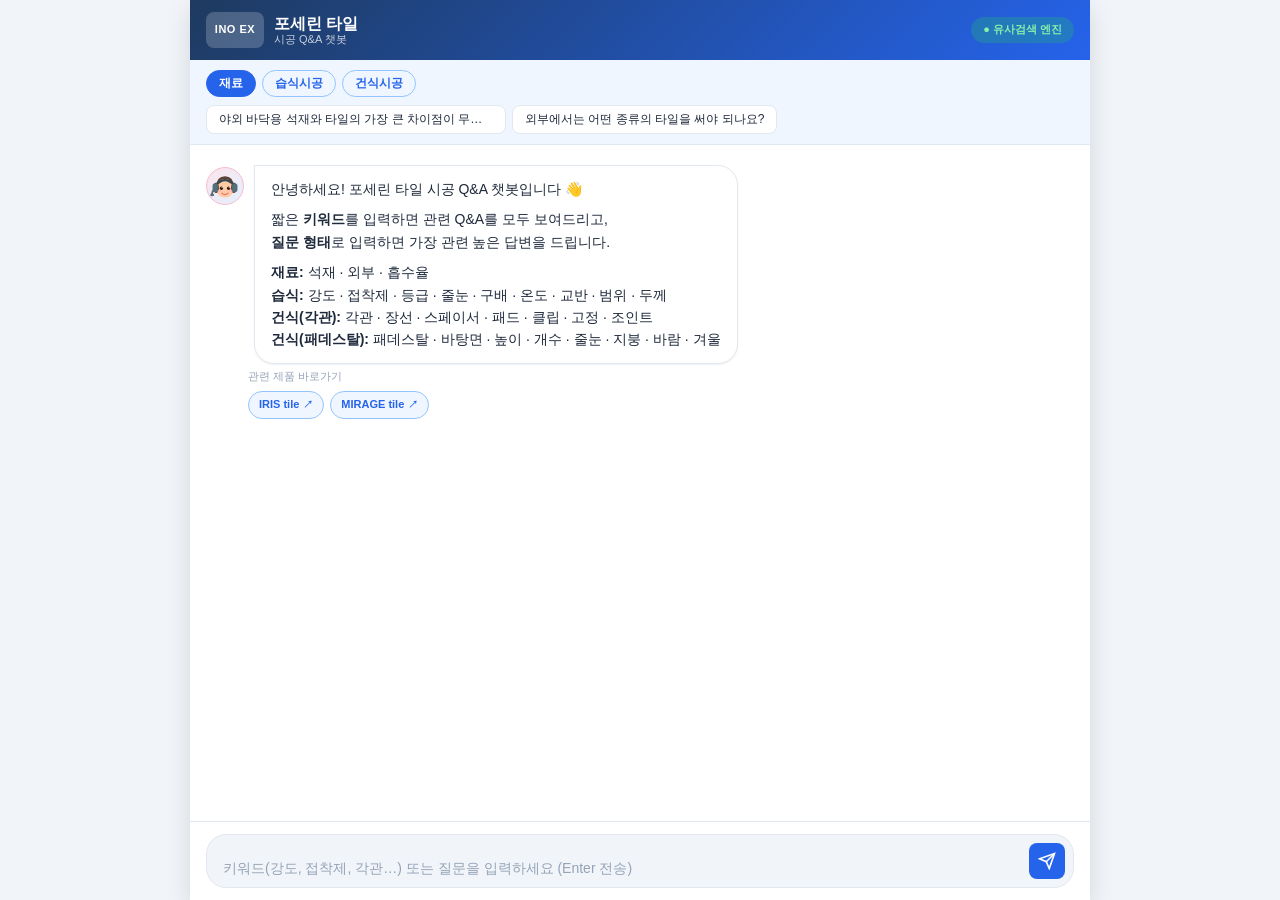
==== commit 0998d5bb: "Add pedestal FAQ (items 26-40) and keyword map update" ====
--- a/demo.html
+++ b/demo.html
@@ -379,6 +379,113 @@
     answer:"배수 및 신축 조인트 기준:\n<table><tr><th>위치</th><th>최소 기준</th><th>적합 소재</th></tr><tr><td>실내 평면부</td><td>줄눈재 기준</td><td>줄눈재 또는 실리콘</td></tr><tr><td>외부 평면부</td><td>3~5mm 줄눈</td><td>외부용 실리콘 권장</td></tr><tr><td>코너부</td><td>5mm 이상</td><td>외부용 실리콘 필수</td></tr><tr><td>구조 연결부</td><td>변형 흡수 처리</td><td>변형 흡수 실리콘</td></tr><tr><td>배수구 주변</td><td>방수 처리 우선</td><td>방수재 후 실리콘</td></tr></table>",
     tags:["조인트","배수","신축","실리콘","건식","각관","코너","배수조인트","신축줄눈","방수","줄눈재","이음","건식시공"],
     aliases:["배수 조인트","신축 조인트","조인트 기준","실리콘 기준","배수 처리","신축줄눈","조인트 소재","줄눈 조인트"]
+  },
+
+  /* ═══ 건식시공 - 패데스탈 ═══ */
+  {
+    no:26, category:"건식시공",
+    question:"건식시공(패데스탈)은 어떤 방식인가요?",
+    answer:"바닥에 모르타르나 접착제를 사용하지 않고, 높이 조절이 가능한 받침대(패데스탈)를 사용하여 타일 아래 빈 공간을 만드는 방식입니다.\n빈 공간이 생기기 때문에 배수, 배관 점검, 유지관리 접근이 용이합니다.",
+    tags:["패데스탈","건식","방식","받침대","공간","배수","배관","건식시공"],
+    aliases:["패데스탈 방식","패데스탈이란","건식 패데스탈","패데스탈 시공 방식","패데스탈 특징","받침대 시공","패데스탈 건식"]
+  },
+  {
+    no:27, category:"건식시공",
+    question:"패데스탈을 설치하는 바탕면은 어떤 상태여야 하나요?",
+    answer:"특별한 마감 처리 없이 콘크리트 바탕 그대로 사용 가능합니다.\n다소 기울어진 면도 패데스탈의 높이 조절 기능으로 수평 보정이 가능합니다.\n단, 극단적으로 불균일한 바탕은 사전 고름 작업이 필요합니다.",
+    tags:["패데스탈","바탕면","설치","수평","콘크리트","고름","건식시공"],
+    aliases:["패데스탈 바탕면","바탕면 조건","패데스탈 설치 조건","어떤 바닥에","바닥 상태 패데스탈","패데스탈 설치 바닥"]
+  },
+  {
+    no:28, category:"건식시공",
+    question:"패데스탈의 설치 높이는 어떻게 조정하나요?",
+    answer:"패데스탈 헤드를 돌려서 높이를 조절합니다.\n제품에 따라 다양한 높이 범위(최저 13mm ~ 최고 800mm 이상)의 제품이 있으며, 구조체 높이와 배수 경사에 맞게 선택합니다.\n스페이서 탭을 이용해 줄눈 간격도 동시에 설정됩니다.",
+    tags:["패데스탈","높이","조정","수평","스페이서","탭","건식시공"],
+    aliases:["패데스탈 높이","높이 조절","패데스탈 조정","수평 조정","패데스탈 높이 기준","높이 맞추기"]
+  },
+  {
+    no:29, category:"건식시공",
+    question:"패데스탈을 몇 개 설치하나요?",
+    answer:"타일 크기와 지지 방식에 따라 달라집니다:\n<table><tr><th>타일 규격</th><th>지지 방식</th><th>필요 개수</th></tr><tr><td>60×60 / 24\"×24\"</td><td>코너 4점 지지</td><td>4개</td></tr><tr><td>60×90 / 24\"×36\"</td><td>코너+중간 지지</td><td>6개</td></tr><tr><td>120×60 / 48\"×24\"</td><td>코너+중간 지지</td><td>6개</td></tr></table>\n※ 장변 600mm 초과 타일은 중간 지지점 추가 필요",
+    tags:["패데스탈","개수","지지","설치개수","규격","배치","건식시공"],
+    aliases:["패데스탈 몇 개","패데스탈 개수","지지 개수","패데스탈 배치","패데스탈 지지 방식","패데스탈 설치 개수"]
+  },
+  {
+    no:30, category:"건식시공",
+    question:"패데스탈은 타일 규격에 따라 몇 개가 필요한가요?",
+    answer:"규격별 필요 패데스탈 수:\n- 600×600 타일 기준: 4개\n- 600×900 타일 기준: 6개\n- 1000×1000 타일 기준(정착 기준): 9개\n- 1000×1000 타일 기준(이음 기준): 5개\n※ 규격이 클수록 중간 지지점이 증가하여 처짐·파손을 예방합니다.",
+    tags:["패데스탈","개수","규격","600x600","1000x1000","건식시공"],
+    aliases:["타일별 패데스탈","600x600 패데스탈","1000 타일 패데스탈","규격별 개수","타일 크기 패데스탈","패데스탈 규격별"]
+  },
+  {
+    no:31, category:"건식시공",
+    question:"벽체나 모서리 부위의 패데스탈 시공은 어떻게 관리해야 하나요?",
+    answer:"벽체 인접부나 모서리에는 하프(Half) 패데스탈 또는 엣지(Edge) 패데스탈을 사용합니다.\n벽체와 타일 사이는 최소 5mm 이상 이격하여 열팽창 공간을 확보합니다.\n코너 보호와 미관을 위해 알루미늄 앵글 마감재 사용을 권장합니다.",
+    tags:["패데스탈","모서리","벽체","엣지","코너","열팽창","이격","건식시공"],
+    aliases:["모서리 패데스탈","벽체 패데스탈","코너 처리","엣지 패데스탈","벽 근처 패데스탈","코너 패데스탈"]
+  },
+  {
+    no:32, category:"건식시공",
+    question:"패데스탈 시공 후 타일의 줄눈은 어떻게 관리해야 하나요?",
+    answer:"패데스탈 시공은 개방형 줄눈(줄눈재 미충전)이 기본입니다.\n줄눈재를 충전하지 않으면 배수·통풍이 자연스럽게 이루어집니다.\n이물질 유입 방지가 필요하다면 줄눈 스페이서 탭을 유지하거나 별도 방수 실란트를 선택 적용합니다.",
+    tags:["패데스탈","줄눈","개방형","관리","충전","배수","건식시공"],
+    aliases:["패데스탈 줄눈","개방형 줄눈","줄눈 관리 패데스탈","줄눈재 패데스탈","패데스탈 줄눈 처리"]
+  },
+  {
+    no:33, category:"건식시공",
+    question:"패데스탈 시공에서 줄눈의 mm는 얼마가 적정한가요?",
+    answer:"패데스탈 스페이서 탭 기준 보통 3~5mm가 적정합니다.\n- 소형 타일(600mm 미만): 3mm 권장\n- 대형 타일(600mm 이상): 4~5mm 권장\n타일 규격이 클수록 열팽창을 고려하여 더 넓은 줄눈 간격을 유지합니다.",
+    tags:["패데스탈","줄눈","mm","간격","열팽창","건식시공"],
+    aliases:["패데스탈 줄눈 mm","줄눈 폭 패데스탈","줄눈 간격 패데스탈","패데스탈 줄눈 기준","줄눈 크기 패데스탈"]
+  },
+  {
+    no:34, category:"건식시공",
+    question:"패데스탈 시공 후 방수제를 발라도 되나요?",
+    answer:"아닙니다. 패데스탈 시공은 자연 통풍과 배수가 목적이므로 방수 처리는 불필요합니다.\n방수제 도포 시 오히려 배수 경로를 방해할 수 있습니다.\n타일 표면 오염 방지 목적이라면 제조사 승인 제품을 소량 테스트 후 적용하세요.",
+    tags:["패데스탈","방수제","발수제","코팅","배수","통풍","건식시공"],
+    aliases:["방수제 패데스탈","발수제 패데스탈","패데스탈 방수","코팅 패데스탈","발수제 발라도","방수제 발라도"]
+  },
+  {
+    no:35, category:"건식시공",
+    question:"지붕 위 공간에도 패데스탈 사용이 가능한가요?",
+    answer:"네, 가능합니다. 지붕(옥상) 적용 시 주의사항:\n- 방수층 완성 후 패데스탈 설치\n- 방수층 보호용 고무 패드 부착 패데스탈 사용\n- 단부 클립 설치 강화 (풍하중 대비)\n- 구조 전문가 검토를 통한 풍하중·적설하중 확인",
+    tags:["패데스탈","지붕","옥상","방수","풍하중","바람","하중","건식시공"],
+    aliases:["지붕 패데스탈","옥상 패데스탈","루프 패데스탈","지붕 타일 패데스탈","옥상 타일 패데스탈"]
+  },
+  {
+    no:36, category:"건식시공",
+    question:"테이블, 화분, 벤치 같은 무거운 시설물을 패데스탈 위에 올려도 되나요?",
+    answer:"일반 패데스탈은 보행 하중 기준으로 설계되므로 무거운 시설물은 별도 구조 검토가 필요합니다.\n타일 파손 위험이 있으므로 분산 받침대를 설치하거나 전용 구조 패데스탈을 사용합니다.\n제품 사양서의 허용 하중(kN/m²)을 반드시 확인하십시오.",
+    tags:["패데스탈","시설물","하중","화분","벤치","테이블","구조","건식시공"],
+    aliases:["무거운 것 패데스탈","화분 패데스탈","벤치 타일","하중 패데스탈","시설물 패데스탈","무거운 시설물"]
+  },
+  {
+    no:37, category:"건식시공",
+    question:"바람에 의해 패데스탈 위 타일이 들릴 수 있나요?",
+    answer:"네, 가능합니다. 고층 건물이나 외부 개방 공간에서는 강풍에 의한 타일 들림이 발생할 수 있습니다.\n방지 조치:\n- 외곽 단부 클립 반드시 설치\n- 볼트·앙카 병행 사용\n- 풍압이 강한 환경은 전문가 구조 검토 필요",
+    tags:["패데스탈","바람","들림","풍하중","클립","외곽","고층","건식시공"],
+    aliases:["바람 타일","들뜸 바람","풍하중 패데스탈","바람에 타일","타일 들림 바람","풍압 패데스탈"]
+  },
+  {
+    no:38, category:"건식시공",
+    question:"배수구 주변의 패데스탈 시공은 어떻게 관리해야 하나요?",
+    answer:"배수구 방향으로 자연 구배가 형성되도록 패데스탈 높이를 조정합니다.\n배수구 직근 타일 줄눈은 물 흐름이 막히지 않도록 개방형으로 유지합니다.\n방수 처리 완료 후 패데스탈 설치 순서를 반드시 지킵니다.",
+    tags:["패데스탈","배수구","배수","구배","방수","건식시공"],
+    aliases:["배수구 패데스탈","패데스탈 배수구","배수 패데스탈","배수구 주변 패데스탈","배수 처리 패데스탈"]
+  },
+  {
+    no:39, category:"건식시공",
+    question:"겨울 동안 패데스탈 시공의 유지 관리는 어떻게 하나요?",
+    answer:"동절기 주의 사항:\n- 패데스탈 하부에 물이 고이면 동결 팽창으로 타일 들림 발생 가능\n- 배수로 점검 및 물 고임 제거\n- 제설 시 금속 도구 사용 금지\n- 화학 제설제는 타일 및 패데스탈 부식 우려 → 사용 최소화",
+    tags:["패데스탈","겨울","동결","동해","유지관리","제설","건식시공"],
+    aliases:["겨울 패데스탈","동절기 패데스탈","제설 패데스탈","겨울 관리 패데스탈","동결 방지 패데스탈"]
+  },
+  {
+    no:40, category:"건식시공",
+    question:"외부 패데스탈 시공에는 어떤 타일 판재를 써야 하나요?",
+    answer:"외부 패데스탈 시공 권장 타일:\n- 두께 20mm 이상 포세린 타일\n- 흡수율 1% 이하 (동해 방지)\n- 높은 휨강도 (패데스탈 지지점 간 처짐 방지)\n얇은 타일(6~10mm)은 패데스탈 지지점 간 처짐·파손 위험이 있어 적합하지 않습니다.\n이노 IRIS tile 또는 MIRAGE tile 사용을 권장합니다.",
+    tags:["패데스탈","판재","타일두께","20mm","포세린","외부","흡수율","휨강도","건식시공"],
+    aliases:["패데스탈 타일","판재 선택","패데스탈 타일 두께","어떤 타일 패데스탈","외부 패데스탈 타일","판재 기준"]
   }
 ];
 
@@ -521,6 +628,24 @@
   "이음":      ["이음","조인트","신축줄눈","배수조인트"],
   "줄눈재":    ["줄눈재","줄눈","조인트","실리콘"],
   "환기":      ["환기","배수","구배"],
+
+  /* 패데스탈 계열 */
+  "패데스탈":  ["패데스탈","건식","받침대","공간"],
+  "받침대":    ["받침대","패데스탈","건식"],
+  "옥상":      ["옥상","지붕","패데스탈","방수"],
+  "지붕":      ["지붕","옥상","패데스탈","방수"],
+  "풍하중":    ["풍하중","바람","들림","패데스탈","클립"],
+  "발수제":    ["발수제","방수제","코팅","패데스탈"],
+  "방수제":    ["방수제","발수제","패데스탈","방수"],
+  "개방형":    ["개방형","줄눈","패데스탈"],
+  "하중":      ["하중","패데스탈","구조"],
+  "20mm":      ["패데스탈","판재","20mm","두께"],
+  "바탕면":    ["바탕면","패데스탈","설치"],
+  "고름":      ["고름","바탕면","패데스탈"],
+  "들림":      ["들림","바람","풍하중","패데스탈","클립"],
+  "시설물":    ["시설물","하중","패데스탈"],
+  "제설":      ["제설","겨울","동결","패데스탈"],
+  "판재":      ["판재","패데스탈","20mm","포세린"],
 };
 
 /* ── 검색 엔진 ─────────────────────────────────────── */
@@ -716,7 +841,8 @@
     `<p>다른 표현으로 질문하거나, 아래 키워드를 입력해 보세요.</p>` +
     `<p><strong>재료:</strong> 석재, 포세린, 흡수율, 외부, 논슬립, 동결융해, 내구성, 열팽창<br>` +
     `<strong>습식:</strong> 강도, 접착제, 등급, 줄눈, 구배, 온도, 교반, 범위, 두께, 방수<br>` +
-    `<strong>건식:</strong> 각관, 장선, 스페이서, 패드, 클립, 고정, 조인트, 이음, 실리콘</p>`,
+    `<strong>건식(각관):</strong> 각관, 장선, 스페이서, 패드, 클립, 고정, 조인트, 이음, 실리콘<br>` +
+    `<strong>건식(패데스탈):</strong> 패데스탈, 바탕면, 높이, 개수, 줄눈, 방수제, 지붕, 바람, 배수구, 겨울</p>`,
     false
   );
 }
@@ -801,7 +927,8 @@
   `<strong>질문 형태</strong>로 입력하면 가장 관련 높은 답변을 드립니다.</p>` +
   `<p><strong>재료:</strong> 석재 · 외부 · 흡수율<br>` +
   `<strong>습식:</strong> 강도 · 접착제 · 등급 · 줄눈 · 구배 · 온도 · 교반 · 범위 · 두께<br>` +
-  `<strong>건식:</strong> 각관 · 장선 · 스페이서 · 패드 · 클립 · 고정 · 조인트</p>`,
+  `<strong>건식(각관):</strong> 각관 · 장선 · 스페이서 · 패드 · 클립 · 고정 · 조인트<br>` +
+  `<strong>건식(패데스탈):</strong> 패데스탈 · 바탕면 · 높이 · 개수 · 줄눈 · 지붕 · 바람 · 겨울</p>`,
   true
 );
 </script>
